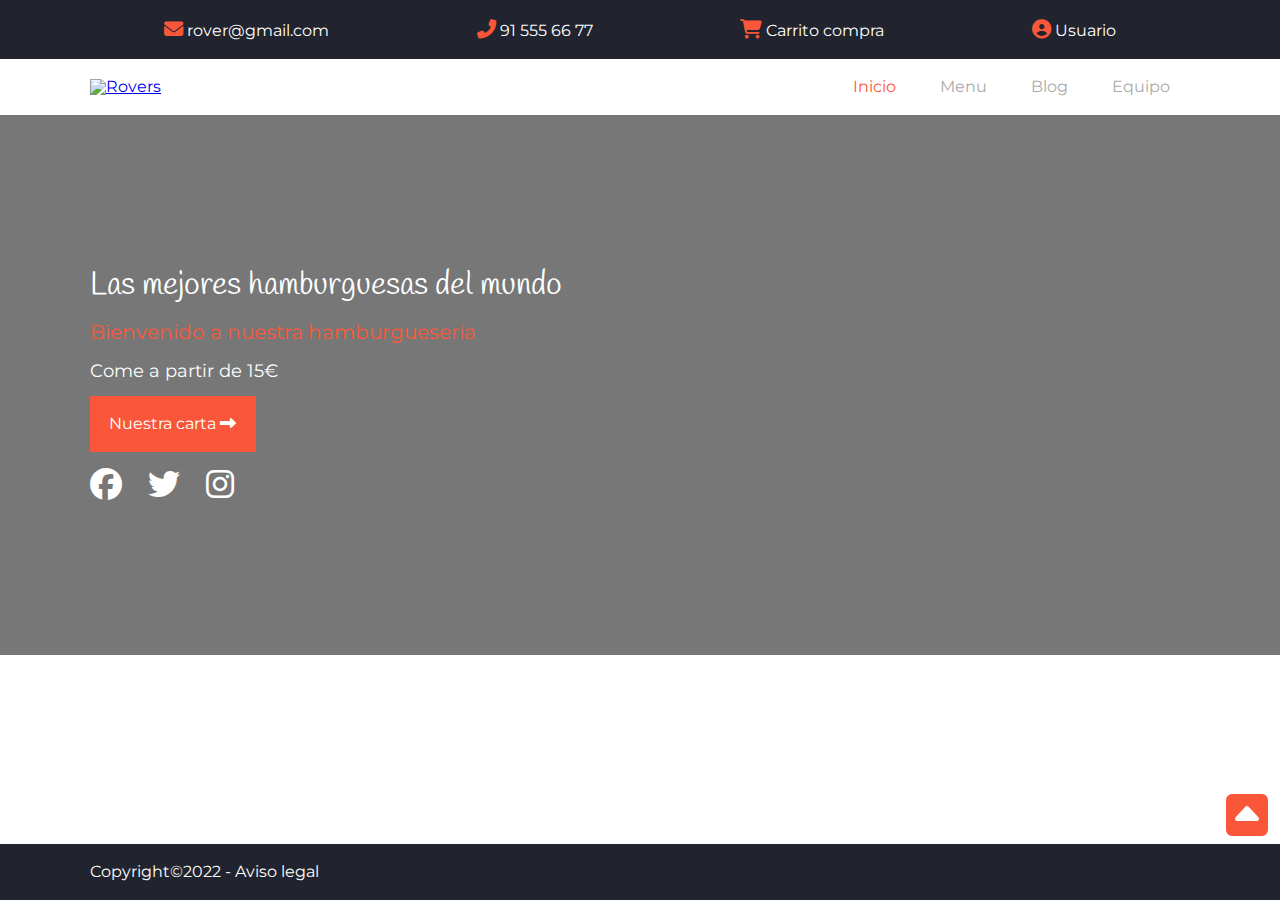
==== index.html @ 0d0776b5 "hero terminado" ====
<!DOCTYPE html>
<html lang="en">
  <head>
    <meta charset="UTF-8" />
    <meta http-equiv="X-UA-Compatible" content="IE=edge" />
    <meta name="viewport" content="width=device-width, initial-scale=1.0" />
    <link rel="stylesheet" href="css/style.css" />
    <title>Document</title>
  </head>
  <body>
    <div class="wrapper" id="top">
      <header>
        <div class="nav-top">
          <div class="container">
            <div>
              <a href="mailto:rover@gmail.com">
                <i class="fa-solid fa-envelope"></i>
                <span>rover@gmail.com</span>
              </a>
            </div>
            <div>
              <a href="tel:915556677">
                <i class="fa-solid fa-phone-flip"></i>
                <span>91 555 66 77</span>
              </a>
            </div>
            <div>
              <a href="#">
                <i class="fa-solid fa-shopping-cart"></i>
                <span>Carrito compra</span>
              </a>
            </div>
            <div>
              <a href="#">
                <i class="fa-solid fa-user-circle"></i>
                <span>Usuario</span>
              </a>
            </div>
          </div>
        </div>
        <nav>
          <div class="container">
            <div class="logo">
              <a href="index.html">
                <img src="./images/logo.jpg" alt="Rovers" />
              </a>
            </div>
            <div class="hamburguesa">
              <div></div>
              <div></div>
              <div></div>
            </div>
            <ul class="menu">
              <li><a href="index.html" class="activo">Inicio</a></li>
              <li><a href="blog.html">Menu</a></li>
              <li><a href="menu.html">Blog</a></li>
              <li><a href="equipo.html">Equipo</a></li>
            </ul>
          </div>
        </nav>
      </header>
      <div class="hero">
        <div class="container">
          <h1>Las mejores hamburguesas del mundo</h1>
          <h2>Bienvenido a nuestra hamburguesería</h2>
          <p>Come a partir de 15&euro;</p>
          <div>
            <a href="" class="boton">
              Nuestra carta <i class="fa-solid fa-long-arrow-alt-right"></i>
            </a>
          </div>
          <ul>
            <li>
              <a href="#"><i class="fa-brands fa-facebook"></i></a>
            </li>
            <li>
              <a href="#"><i class="fa-brands fa-twitter"></i></a>
            </li>
            <li>
              <a href="#"><i class="fa-brands fa-instagram"></i></a>
            </li>
          </ul>
        </div>
      </div>
      <main></main>
      <footer>
        <div class="container">
          <p>Copyright&copy;2022 - <a href="#">Aviso legal</a></p>
        </div>
      </footer>
      <div class="flecha">
        <a href="#top">
          <i class="fa-solid fa-caret-square-up"></i>
        </a>
      </div>
    </div>
  </body>
</html>
---- css/style.css ----
@import url("reset.css");
@import url("https://fonts.googleapis.com/css2?family=Handlee&family=Montserrat:wght@400;700&display=swap");
@import url("https://cdnjs.cloudflare.com/ajax/libs/font-awesome/6.2.0/css/all.min.css");

/*
font-family: 'Handlee', cursive;
font-family: 'Montserrat', sans-serif;
color_principal: #fa573a;
color_azul: #21242e;
*/
html {
  /* para generar animcaciones por css en los enlaces de ancla*/
  scroll-behavior: smooth;
}
:root {
  --fuenteprincipal: "Montserrat", sans-serif;
  --fuentetitulos: "Handlee", cursive;
  --colorprincipal: #fa573a;
  --colorsecundario: #21242e;
  --margingrid: 1em;
  --fontsize: 1em;
  /* --anchomaximo: 1100px; Se convierte en em más abajo*/
  --anchomaximo: 68.75em;
}

img {
  width: 100%;
  height: auto;
  display: block;
}

.container {
  max-width: var(--anchomaximo);
  margin: 0 auto;
}
body {
  font-family: var(--fuenteprincipal);
  font-size: var(--fontsize);
}
/* inicio header */
header .nav-top {
  background-color: var(--colorsecundario);
  padding: 1.25em 0em;
}

header .nav-top .container {
  display: flex;
  justify-content: space-around;
}
header .nav-top a {
  text-decoration: none;
}
header .nav-top a i {
  color: var(--colorprincipal);
  font-size: 120%;
}
header .nav-top a span {
  color: white;
  display: none;
}
header nav {
  background-color: white;
  padding: 1.25em;
}
header nav .container {
  display: flex;
  flex-wrap: wrap;
  justify-content: space-between;
}

header nav .container .logo {
  max-width: 6.25em;
}
header nav .container .hamburguesa {
  width: 1.875em;
  cursor: pointer;
}
header nav .container .hamburguesa > div {
  border-top: solid 2px #aaa;
  margin-bottom: 0.625em;
}
header nav .container .menu {
  width: 100%;
  text-align: center;
}
header nav .container .menu li a {
  display: block;
  padding: 1.25em;
  text-decoration: none;
  color: #aaa;
  border-bottom: #aaa solid 2px;
}
header nav .container .menu li:last-child a {
  border-bottom: none;
}
header nav .container .menu li :is(a:hover, .activo) {
  color: var(--colorprincipal);
}
/* fin header */

/* inicio footer*/

footer {
  background-color: var(--colorsecundario);
  padding: 1.25em 0em;
  text-align: center;
  color: white;
  position: fixed;
  width: 100%;
  bottom: 0;
}

footer a {
  text-decoration: none;
  color: white;
}
footer a:hover {
  color: var(--colorprincipal);
}
.flecha a {
  display: block;
  color: var(--colorprincipal);
  position: fixed;
  bottom: 1.25em;
  right: 0.25em;
  font-size: 300%;
}
/* fin footer */

/* inicio hero */

.hero {
  background-image: url(../images/fondo.jpg);
  height: 60vh;
  background-size: cover;
  background-position: center center;
  background-color: #777;
  background-blend-mode: multiply;
  color: white;
  display: flex;
}
.hero .container {
  display: flex;
  justify-content: center;
  flex-direction: column;
  width: 90%;
}

.hero h1 {
  font-family: var(--fuentetitulos);
  font-size: 2em;
}

.hero h2 {
  color: var(--colorprincipal);
  font-size: 1.25em;
  margin: var(--margingrid) 0;
}
.hero p {
  font-size: 1.15em;
}
.boton {
  display: inline-block;
  background-color: var(--colorprincipal);
  color: white;
  text-decoration: none;
  padding: 1.15em;
  margin: var(--margingrid) 0;
  border: 1px solid var(--colorprincipal);
}
.boton:hover {
  background-color: transparent;
  color: var(--colorprincipal);
}
.boton i {
  transition: 1s;
}
.boton:hover i {
  transform: translateX(5px) scale(1.3);
  transition: 1s;
}
.hero ul {
  display: flex;
  width: 9em;
  justify-content: space-between;
}
.hero ul a {
  color: white;
  text-decoration: none;
  font-size: 2em;
}
/* fin hero */

/* media queries */

@media (min-width: 37.5em) {
  /*600px tablet*/
}
@media (min-width: 48em) {
  /*768px tablet grande pantall peq*/
  header .nav-top a span {
    display: inline;
  }
  footer {
    text-align: left;
  }
}
@media (min-width: 62.75em) {
  /*1004px pantallas */
  header nav .container .hamburguesa {
    display: none;
  }
  header nav .container .menu {
    width: auto;
    text-align: left;
  }
  header nav .container .menu li a {
    border: none;
    padding: 0em 1.25em;
  }
  header nav .container .menu li {
    display: inline-block;
  }
}
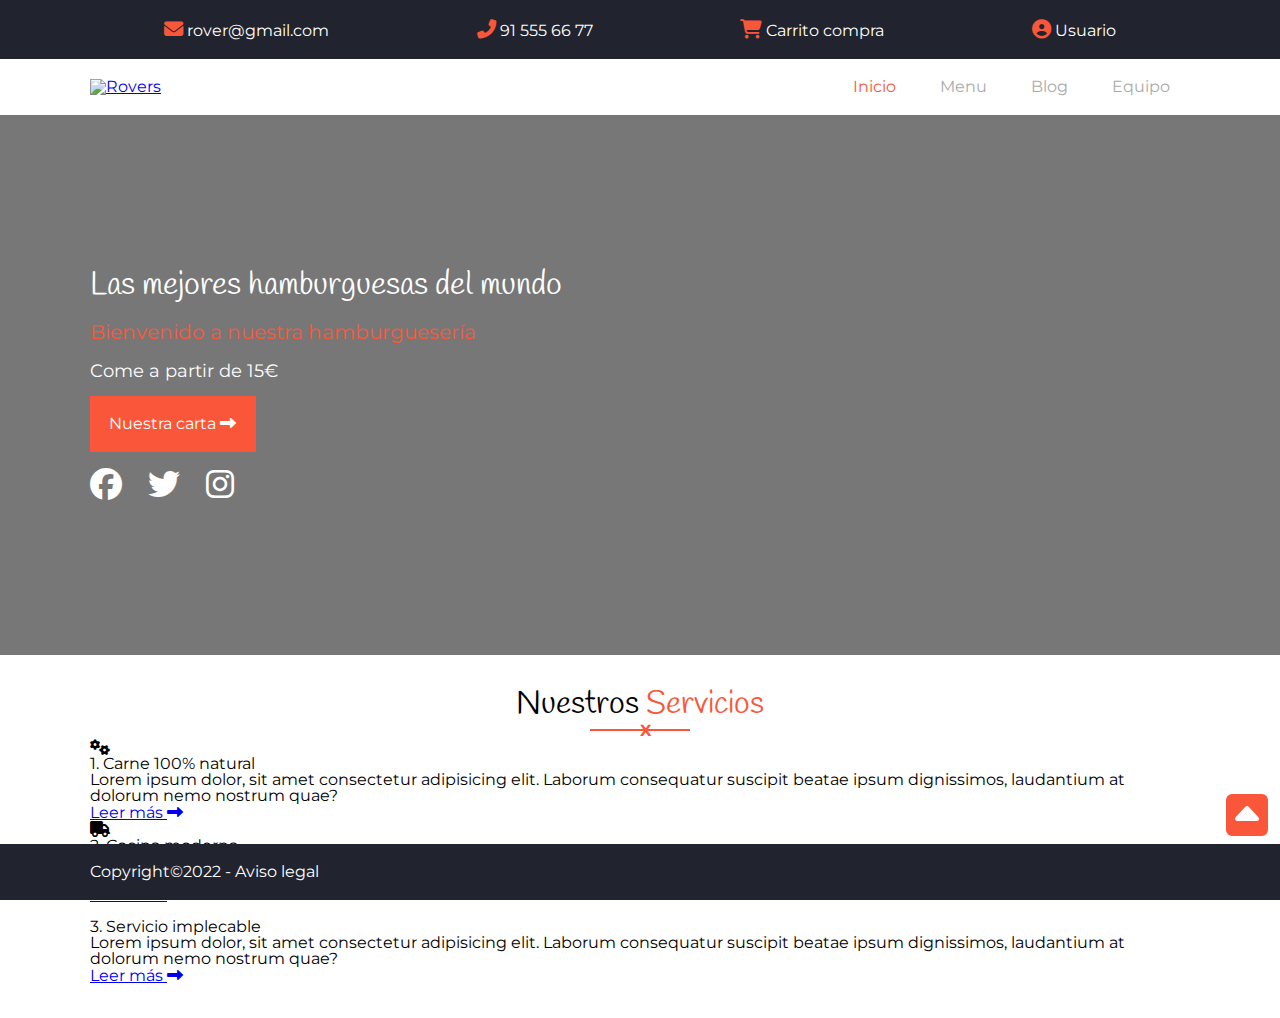
==== commit cdbf8ae1: "Comienzo our services" ====
--- a/index.html
+++ b/index.html
@@ -82,7 +82,64 @@
           </ul>
         </div>
       </div>
-      <main></main>
+      <main>
+        <section id="ourservices">
+          <div class="container">
+            <h2>Nuestros <span>Servicios</span></h2>
+            <div class="underline">
+              <hr noshade="noshade" />
+              <span>X</span>
+            </div>
+            <div class="grid">
+              <article>
+                <div>
+                  <i class="fa-solid fa-cogs"></i>
+                </div>
+                <h3>1. Carne 100% natural</h3>
+                <p>
+                  Lorem ipsum dolor, sit amet consectetur adipisicing elit.
+                  Laborum consequatur suscipit beatae ipsum dignissimos,
+                  laudantium at dolorum nemo nostrum quae?
+                </p>
+                <a href="#" class="enlace">
+                  Leer más
+                  <i class="fa-solid fa-long-arrow-alt-right"></i>
+                </a>
+              </article>
+              <article>
+                <div>
+                  <i class="fa-solid fa-truck"></i>
+                </div>
+                <h3>2. Cocina moderna</h3>
+                <p>
+                  Lorem ipsum dolor, sit amet consectetur adipisicing elit.
+                  Laborum consequatur suscipit beatae ipsum dignissimos,
+                  laudantium at dolorum nemo nostrum quae?
+                </p>
+                <a href="#" class="enlace">
+                  Leer más
+                  <i class="fa-solid fa-long-arrow-alt-right"></i>
+                </a>
+              </article>
+              <article>
+                <div>
+                  <i class="fa-solid fa-hearth"></i>
+                </div>
+                <h3>3. Servicio implecable</h3>
+                <p>
+                  Lorem ipsum dolor, sit amet consectetur adipisicing elit.
+                  Laborum consequatur suscipit beatae ipsum dignissimos,
+                  laudantium at dolorum nemo nostrum quae?
+                </p>
+                <a href="#" class="enlace">
+                  Leer más
+                  <i class="fa-solid fa-long-arrow-alt-right"></i>
+                </a>
+              </article>
+            </div>
+          </div>
+        </section>
+      </main>
       <footer>
         <div class="container">
           <p>Copyright&copy;2022 - <a href="#">Aviso legal</a></p>
--- a/css/style.css
+++ b/css/style.css
@@ -191,6 +191,35 @@
 }
 /* fin hero */
 
+/* Inicio Our Services */
+main section {
+  padding: 2.125em 1.5em;
+}
+main section h2 {
+  color: black;
+  font-family: var(--fuentetitulos);
+  font-size: 2em;
+  text-align: center;
+}
+main section h2 span {
+  color: var(--colorprincipal);
+}
+main section .underline {
+  position: relative;
+  width: 6.25em;
+  margin: 0 auto;
+  color: var(--colorprincipal);
+  font-weight: 700;
+  text-align: center;
+}
+main section .underline span {
+  position: absolute;
+  top: -0.4em;
+}
+main section .underline hr {
+  border-color: var(--colorprincipal);
+}
+/* Final Our Services */
 /* media queries */
 
 @media (min-width: 37.5em) {
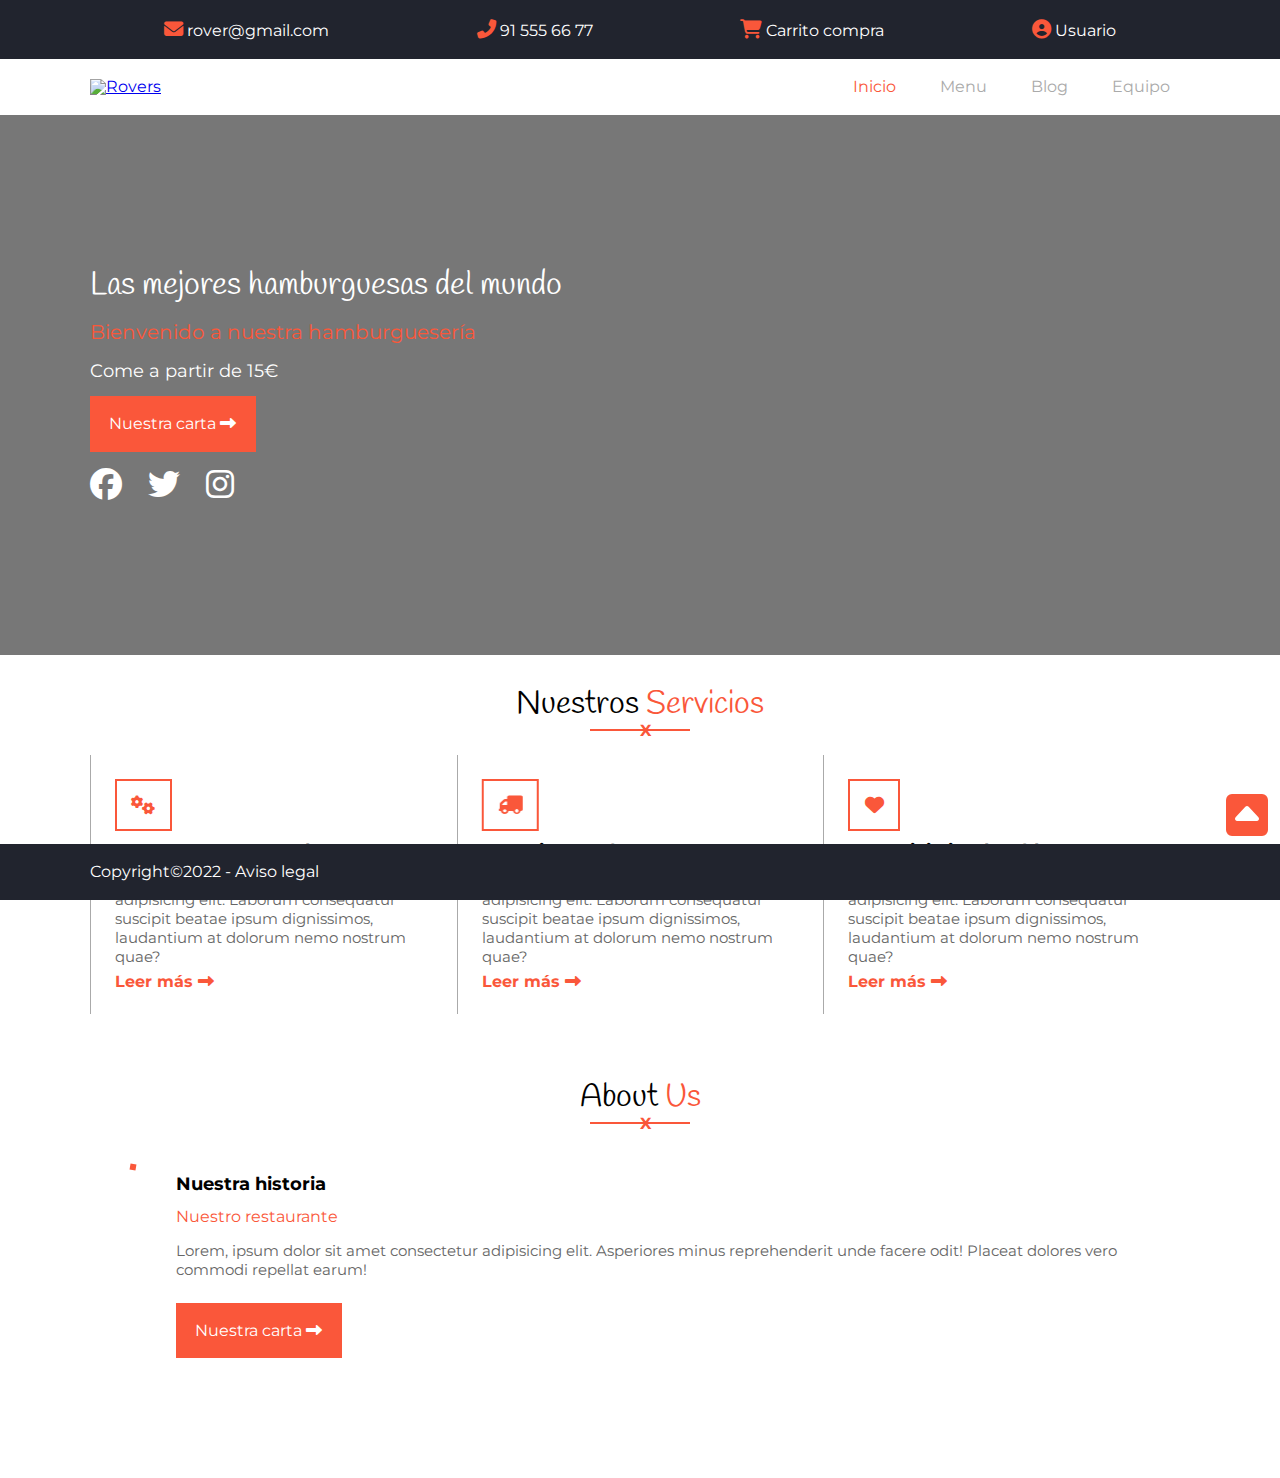
==== commit a9c9b4b4: "Final de home" ====
--- a/index.html
+++ b/index.html
@@ -123,7 +123,7 @@
               </article>
               <article>
                 <div>
-                  <i class="fa-solid fa-hearth"></i>
+                  <i class="fa-solid fa-heart"></i>
                 </div>
                 <h3>3. Servicio implecable</h3>
                 <p>
@@ -137,6 +137,39 @@
                 </a>
               </article>
             </div>
+          </div>
+        </section>
+
+        <section id="aboutus">
+          <div class="container">
+            <h2>About <span>Us</span></h2>
+            <div class="underline">
+              <hr noshade="noshade" />
+              <span>X</span>
+            </div>
+
+            <article class="flex">
+              <figure class="imagen">
+                <div class="marco">
+                  <img src="./images/about-main.jpg" alt="" />
+                </div>
+              </figure>
+              <div>
+                <h3>Nuestra historia</h3>
+                <h4>Nuestro restaurante</h4>
+                <p>
+                  Lorem, ipsum dolor sit amet consectetur adipisicing elit.
+                  Asperiores minus reprehenderit unde facere odit! Placeat
+                  dolores vero commodi repellat earum!
+                </p>
+                <div>
+                  <a href="" class="boton">
+                    Nuestra carta
+                    <i class="fa-solid fa-long-arrow-alt-right"></i>
+                  </a>
+                </div>
+              </div>
+            </article>
           </div>
         </section>
       </main>
--- a/css/style.css
+++ b/css/style.css
@@ -219,11 +219,101 @@
 main section .underline hr {
   border-color: var(--colorprincipal);
 }
+main section .grid {
+  display: flex;
+  flex-wrap: wrap;
+}
+main section .grid article {
+  width: 100%;
+  border-bottom: 1px solid #aaa;
+  padding: 1.5em 0;
+}
+main section .grid article > div .fa-solid {
+  border: 2px solid var(--colorprincipal);
+  color: var(--colorprincipal);
+  font-size: 120%;
+  padding: 0.75em;
+}
+main section article h3 {
+  font-weight: 700;
+  font-size: 110%;
+  margin: 0.625em 0;
+}
+main p {
+  color: #666;
+  line-height: 1.25;
+  font-size: 95%;
+}
+main section article p {
+  margin-bottom: 0.5em;
+}
+.enlace {
+  text-decoration: none;
+  font-weight: 700;
+  color: var(--colorprincipal);
+}
+.fa-truck {
+  transform: rotateY(180deg);
+}
 /* Final Our Services */
+
+/* Inicio About Us */
+
+main #aboutus {
+  margin-bottom: 4.375em;
+}
+
+main section .flex {
+  display: flex;
+  flex-direction: column;
+  margin-top: 2.5em;
+}
+main section .flex h3 {
+  font-weight: 700;
+  font-size: 110%;
+}
+main section .flex h4 {
+  color: var(--colorprincipal);
+  margin: var(--margingrid) 0;
+}
+
+main section .flex .imagen {
+  margin: 2.5em auto;
+}
+main section .flex .imagen .marco {
+  border: 3px solid var(--colorprincipal);
+  transform: rotateZ(10deg);
+  transition: 1s;
+}
+main section .flex .imagen .marco img {
+  transform: rotateZ(-10deg);
+  transition: 1s;
+}
+
+main section .flex .imagen:hover :is(.marco, .marco img) {
+  transform: rotateZ(0deg);
+}
+/* Final About Us */
 /* media queries */
 
 @media (min-width: 37.5em) {
   /*600px tablet*/
+  main section .grid article {
+    width: 50%;
+    border-bottom: none;
+    border-left: 1px solid #aaa;
+    padding: 1.5em;
+    margin-top: 1em;
+  }
+  main section .grid article:last-child {
+    width: 100%;
+  }
+  main section .flex {
+    flex-direction: row;
+  }
+  main section .flex .imagen {
+    margin: 0 2.5em;
+  }
 }
 @media (min-width: 48em) {
   /*768px tablet grande pantall peq*/
@@ -233,6 +323,9 @@
   footer {
     text-align: left;
   }
+  main section .grid :is(article, article:last-child) {
+    width: 33.333%;
+  }
 }
 @media (min-width: 62.75em) {
   /*1004px pantallas */
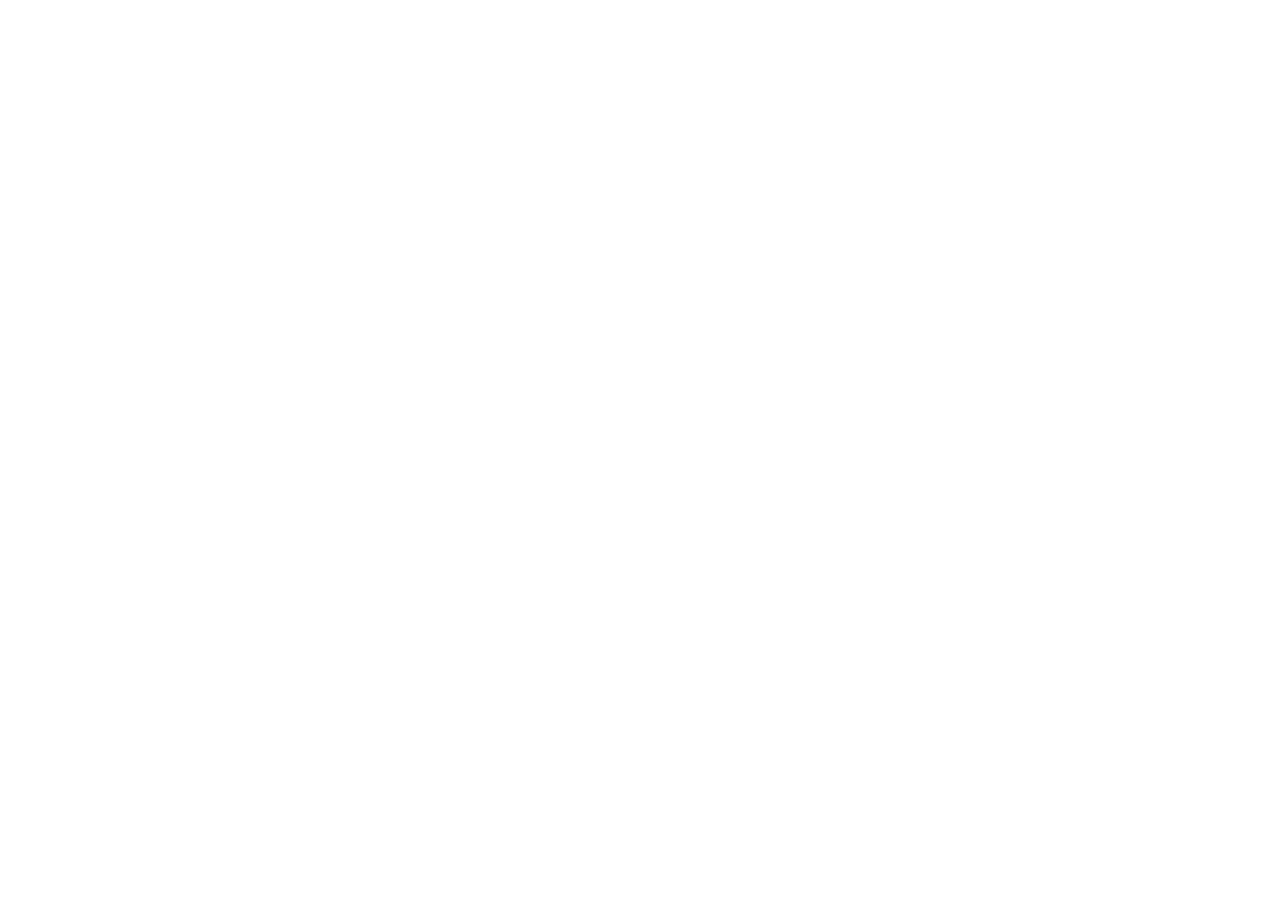
==== commit 37677883: "index + plantilla + css *liadita" ====
--- a/index.html
+++ b/index.html
@@ -4,185 +4,7 @@
     <meta charset="UTF-8" />
     <meta http-equiv="X-UA-Compatible" content="IE=edge" />
     <meta name="viewport" content="width=device-width, initial-scale=1.0" />
-    <link rel="stylesheet" href="css/style.css" />
     <title>Document</title>
   </head>
-  <body>
-    <div class="wrapper" id="top">
-      <header>
-        <div class="nav-top">
-          <div class="container">
-            <div>
-              <a href="mailto:rover@gmail.com">
-                <i class="fa-solid fa-envelope"></i>
-                <span>rover@gmail.com</span>
-              </a>
-            </div>
-            <div>
-              <a href="tel:915556677">
-                <i class="fa-solid fa-phone-flip"></i>
-                <span>91 555 66 77</span>
-              </a>
-            </div>
-            <div>
-              <a href="#">
-                <i class="fa-solid fa-shopping-cart"></i>
-                <span>Carrito compra</span>
-              </a>
-            </div>
-            <div>
-              <a href="#">
-                <i class="fa-solid fa-user-circle"></i>
-                <span>Usuario</span>
-              </a>
-            </div>
-          </div>
-        </div>
-        <nav>
-          <div class="container">
-            <div class="logo">
-              <a href="index.html">
-                <img src="./images/logo.jpg" alt="Rovers" />
-              </a>
-            </div>
-            <div class="hamburguesa">
-              <div></div>
-              <div></div>
-              <div></div>
-            </div>
-            <ul class="menu">
-              <li><a href="index.html" class="activo">Inicio</a></li>
-              <li><a href="blog.html">Menu</a></li>
-              <li><a href="menu.html">Blog</a></li>
-              <li><a href="equipo.html">Equipo</a></li>
-            </ul>
-          </div>
-        </nav>
-      </header>
-      <div class="hero">
-        <div class="container">
-          <h1>Las mejores hamburguesas del mundo</h1>
-          <h2>Bienvenido a nuestra hamburguesería</h2>
-          <p>Come a partir de 15&euro;</p>
-          <div>
-            <a href="" class="boton">
-              Nuestra carta <i class="fa-solid fa-long-arrow-alt-right"></i>
-            </a>
-          </div>
-          <ul>
-            <li>
-              <a href="#"><i class="fa-brands fa-facebook"></i></a>
-            </li>
-            <li>
-              <a href="#"><i class="fa-brands fa-twitter"></i></a>
-            </li>
-            <li>
-              <a href="#"><i class="fa-brands fa-instagram"></i></a>
-            </li>
-          </ul>
-        </div>
-      </div>
-      <main>
-        <section id="ourservices">
-          <div class="container">
-            <h2>Nuestros <span>Servicios</span></h2>
-            <div class="underline">
-              <hr noshade="noshade" />
-              <span>X</span>
-            </div>
-            <div class="grid">
-              <article>
-                <div>
-                  <i class="fa-solid fa-cogs"></i>
-                </div>
-                <h3>1. Carne 100% natural</h3>
-                <p>
-                  Lorem ipsum dolor, sit amet consectetur adipisicing elit.
-                  Laborum consequatur suscipit beatae ipsum dignissimos,
-                  laudantium at dolorum nemo nostrum quae?
-                </p>
-                <a href="#" class="enlace">
-                  Leer más
-                  <i class="fa-solid fa-long-arrow-alt-right"></i>
-                </a>
-              </article>
-              <article>
-                <div>
-                  <i class="fa-solid fa-truck"></i>
-                </div>
-                <h3>2. Cocina moderna</h3>
-                <p>
-                  Lorem ipsum dolor, sit amet consectetur adipisicing elit.
-                  Laborum consequatur suscipit beatae ipsum dignissimos,
-                  laudantium at dolorum nemo nostrum quae?
-                </p>
-                <a href="#" class="enlace">
-                  Leer más
-                  <i class="fa-solid fa-long-arrow-alt-right"></i>
-                </a>
-              </article>
-              <article>
-                <div>
-                  <i class="fa-solid fa-heart"></i>
-                </div>
-                <h3>3. Servicio implecable</h3>
-                <p>
-                  Lorem ipsum dolor, sit amet consectetur adipisicing elit.
-                  Laborum consequatur suscipit beatae ipsum dignissimos,
-                  laudantium at dolorum nemo nostrum quae?
-                </p>
-                <a href="#" class="enlace">
-                  Leer más
-                  <i class="fa-solid fa-long-arrow-alt-right"></i>
-                </a>
-              </article>
-            </div>
-          </div>
-        </section>
-
-        <section id="aboutus">
-          <div class="container">
-            <h2>About <span>Us</span></h2>
-            <div class="underline">
-              <hr noshade="noshade" />
-              <span>X</span>
-            </div>
-
-            <article class="flex">
-              <figure class="imagen">
-                <div class="marco">
-                  <img src="./images/about-main.jpg" alt="" />
-                </div>
-              </figure>
-              <div>
-                <h3>Nuestra historia</h3>
-                <h4>Nuestro restaurante</h4>
-                <p>
-                  Lorem, ipsum dolor sit amet consectetur adipisicing elit.
-                  Asperiores minus reprehenderit unde facere odit! Placeat
-                  dolores vero commodi repellat earum!
-                </p>
-                <div>
-                  <a href="" class="boton">
-                    Nuestra carta
-                    <i class="fa-solid fa-long-arrow-alt-right"></i>
-                  </a>
-                </div>
-              </div>
-            </article>
-          </div>
-        </section>
-      </main>
-      <footer>
-        <div class="container">
-          <p>Copyright&copy;2022 - <a href="#">Aviso legal</a></p>
-        </div>
-      </footer>
-      <div class="flecha">
-        <a href="#top">
-          <i class="fa-solid fa-caret-square-up"></i>
-        </a>
-      </div>
-    </div>
-  </body>
+  <body></body>
 </html>
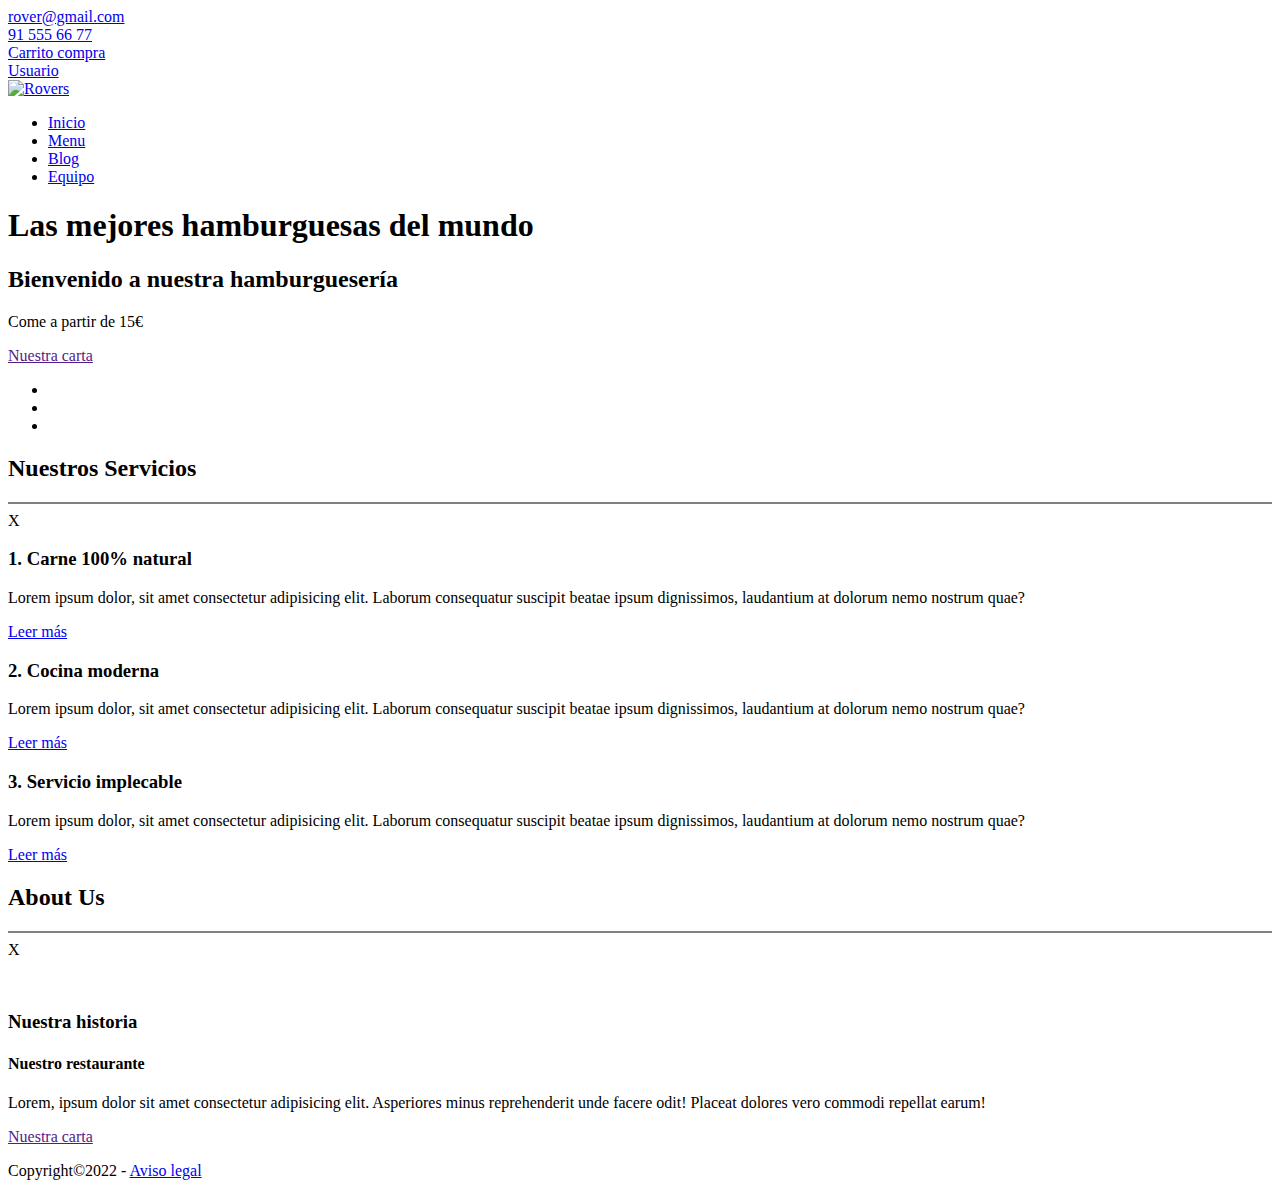
==== commit bc4c4754: "fixed index.html" ====
--- a/index.html
+++ b/index.html
@@ -4,7 +4,185 @@
     <meta charset="UTF-8" />
     <meta http-equiv="X-UA-Compatible" content="IE=edge" />
     <meta name="viewport" content="width=device-width, initial-scale=1.0" />
+    <link rel="stylesheet" href="css/style.css" />
     <title>Document</title>
   </head>
-  <body></body>
+  <body>
+    <div class="wrapper" id="top">
+      <header>
+        <div class="nav-top">
+          <div class="container">
+            <div>
+              <a href="mailto:rover@gmail.com">
+                <i class="fa-solid fa-envelope"></i>
+                <span>rover@gmail.com</span>
+              </a>
+            </div>
+            <div>
+              <a href="tel:915556677">
+                <i class="fa-solid fa-phone-flip"></i>
+                <span>91 555 66 77</span>
+              </a>
+            </div>
+            <div>
+              <a href="#">
+                <i class="fa-solid fa-shopping-cart"></i>
+                <span>Carrito compra</span>
+              </a>
+            </div>
+            <div>
+              <a href="#">
+                <i class="fa-solid fa-user-circle"></i>
+                <span>Usuario</span>
+              </a>
+            </div>
+          </div>
+        </div>
+        <nav>
+          <div class="container">
+            <div class="logo">
+              <a href="index.html">
+                <img src="./images/logo.jpg" alt="Rovers" />
+              </a>
+            </div>
+            <div class="hamburguesa">
+              <div></div>
+              <div></div>
+              <div></div>
+            </div>
+            <ul class="menu">
+              <li><a href="index.html" class="activo">Inicio</a></li>
+              <li><a href="./SeccionMenu/Menu.html">Menu</a></li>
+              <li><a href="./SeccionBlog/Blog.html">Blog</a></li>
+              <li><a href="equipo.html">Equipo</a></li>
+            </ul>
+          </div>
+        </nav>
+      </header>
+      <div class="hero">
+        <div class="container">
+          <h1>Las mejores hamburguesas del mundo</h1>
+          <h2>Bienvenido a nuestra hamburguesería</h2>
+          <p>Come a partir de 15&euro;</p>
+          <div>
+            <a href="" class="boton">
+              Nuestra carta <i class="fa-solid fa-long-arrow-alt-right"></i>
+            </a>
+          </div>
+          <ul>
+            <li>
+              <a href="#"><i class="fa-brands fa-facebook"></i></a>
+            </li>
+            <li>
+              <a href="#"><i class="fa-brands fa-twitter"></i></a>
+            </li>
+            <li>
+              <a href="#"><i class="fa-brands fa-instagram"></i></a>
+            </li>
+          </ul>
+        </div>
+      </div>
+      <main>
+        <section id="ourservices">
+          <div class="container">
+            <h2>Nuestros <span>Servicios</span></h2>
+            <div class="underline">
+              <hr noshade="noshade" />
+              <span>X</span>
+            </div>
+            <div class="grid">
+              <article>
+                <div>
+                  <i class="fa-solid fa-cogs"></i>
+                </div>
+                <h3>1. Carne 100% natural</h3>
+                <p>
+                  Lorem ipsum dolor, sit amet consectetur adipisicing elit.
+                  Laborum consequatur suscipit beatae ipsum dignissimos,
+                  laudantium at dolorum nemo nostrum quae?
+                </p>
+                <a href="#" class="enlace">
+                  Leer más
+                  <i class="fa-solid fa-long-arrow-alt-right"></i>
+                </a>
+              </article>
+              <article>
+                <div>
+                  <i class="fa-solid fa-truck"></i>
+                </div>
+                <h3>2. Cocina moderna</h3>
+                <p>
+                  Lorem ipsum dolor, sit amet consectetur adipisicing elit.
+                  Laborum consequatur suscipit beatae ipsum dignissimos,
+                  laudantium at dolorum nemo nostrum quae?
+                </p>
+                <a href="#" class="enlace">
+                  Leer más
+                  <i class="fa-solid fa-long-arrow-alt-right"></i>
+                </a>
+              </article>
+              <article>
+                <div>
+                  <i class="fa-solid fa-heart"></i>
+                </div>
+                <h3>3. Servicio implecable</h3>
+                <p>
+                  Lorem ipsum dolor, sit amet consectetur adipisicing elit.
+                  Laborum consequatur suscipit beatae ipsum dignissimos,
+                  laudantium at dolorum nemo nostrum quae?
+                </p>
+                <a href="#" class="enlace">
+                  Leer más
+                  <i class="fa-solid fa-long-arrow-alt-right"></i>
+                </a>
+              </article>
+            </div>
+          </div>
+        </section>
+
+        <section id="aboutus">
+          <div class="container">
+            <h2>About <span>Us</span></h2>
+            <div class="underline">
+              <hr noshade="noshade" />
+              <span>X</span>
+            </div>
+
+            <article class="flex">
+              <figure class="imagen">
+                <div class="marco">
+                  <img src="./images/about-main.jpg" alt="" />
+                </div>
+              </figure>
+              <div>
+                <h3>Nuestra historia</h3>
+                <h4>Nuestro restaurante</h4>
+                <p>
+                  Lorem, ipsum dolor sit amet consectetur adipisicing elit.
+                  Asperiores minus reprehenderit unde facere odit! Placeat
+                  dolores vero commodi repellat earum!
+                </p>
+                <div>
+                  <a href="" class="boton">
+                    Nuestra carta
+                    <i class="fa-solid fa-long-arrow-alt-right"></i>
+                  </a>
+                </div>
+              </div>
+            </article>
+          </div>
+        </section>
+      </main>
+      <footer>
+        <div class="container">
+          <p>Copyright&copy;2022 - <a href="#">Aviso legal</a></p>
+        </div>
+      </footer>
+      <div class="flecha">
+        <a href="#top">
+          <i class="fa-solid fa-caret-square-up"></i>
+        </a>
+      </div>
+    </div>
+  </body>
 </html>
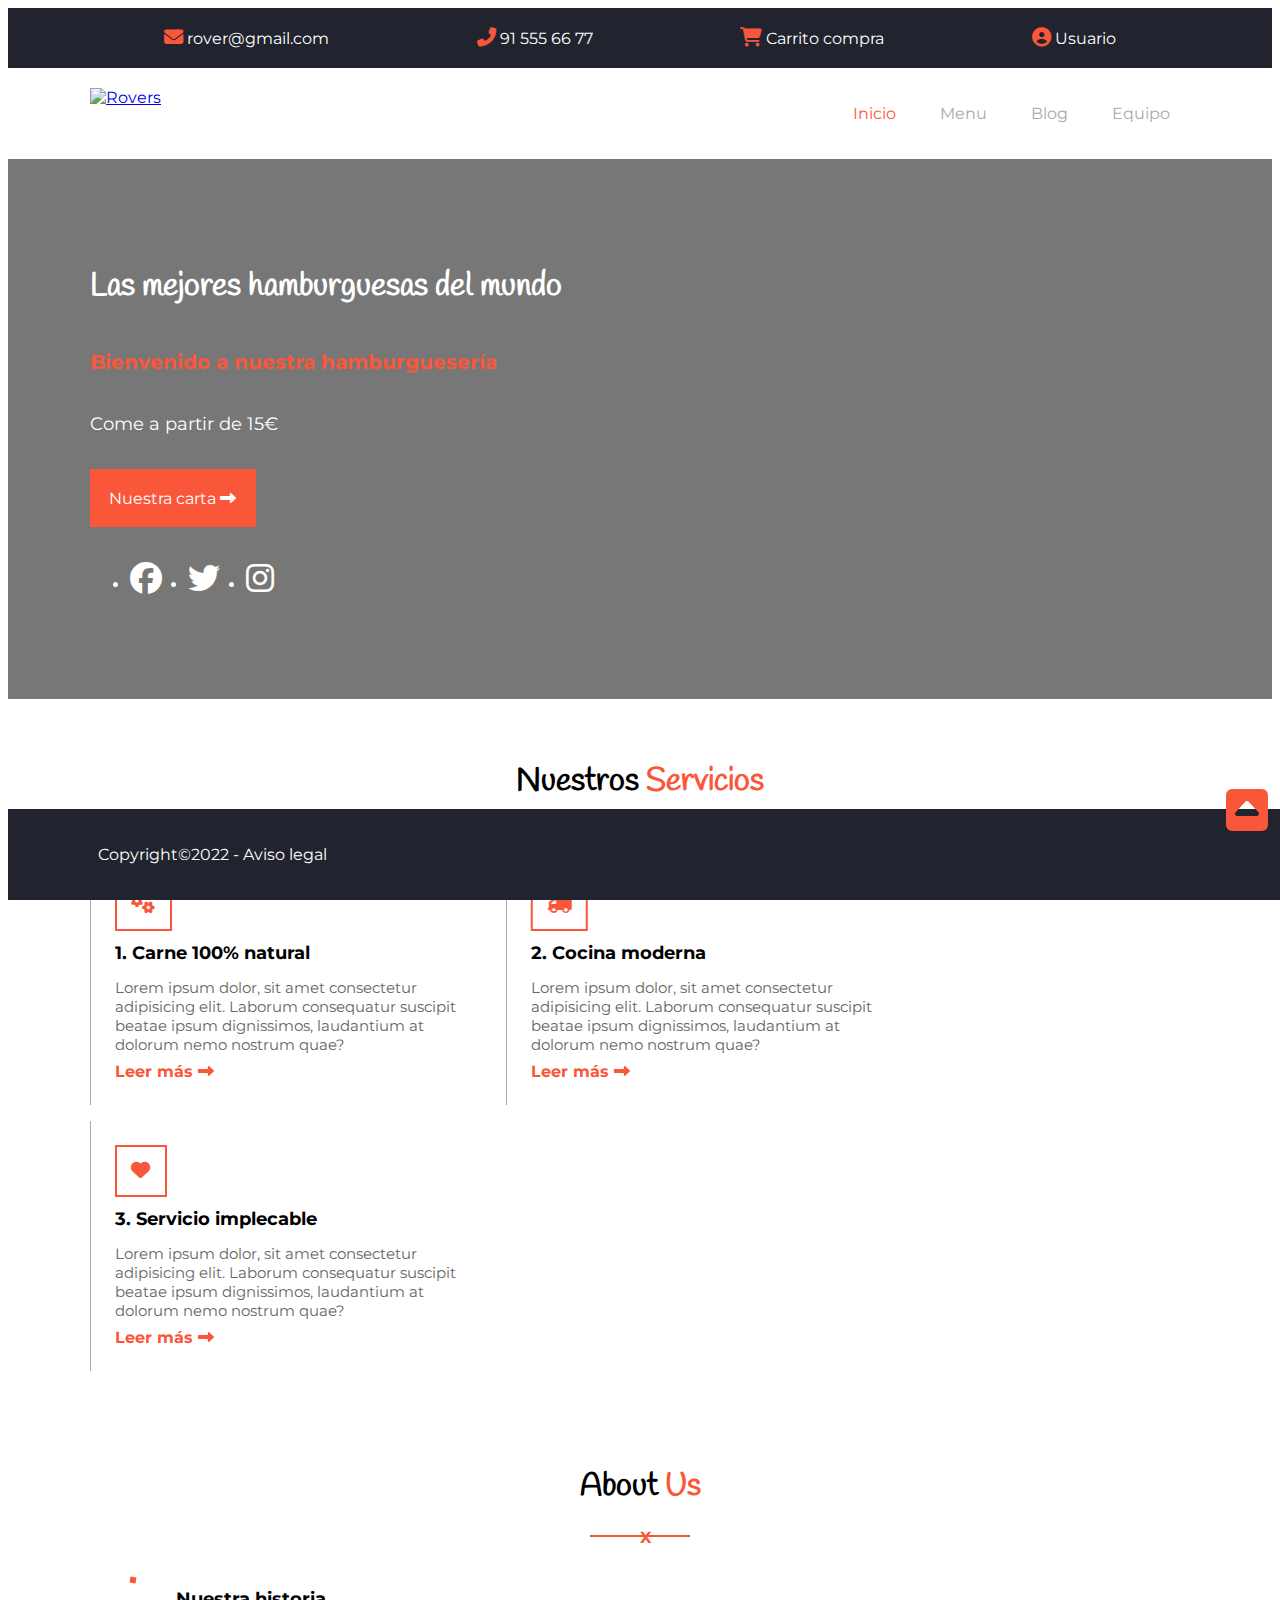
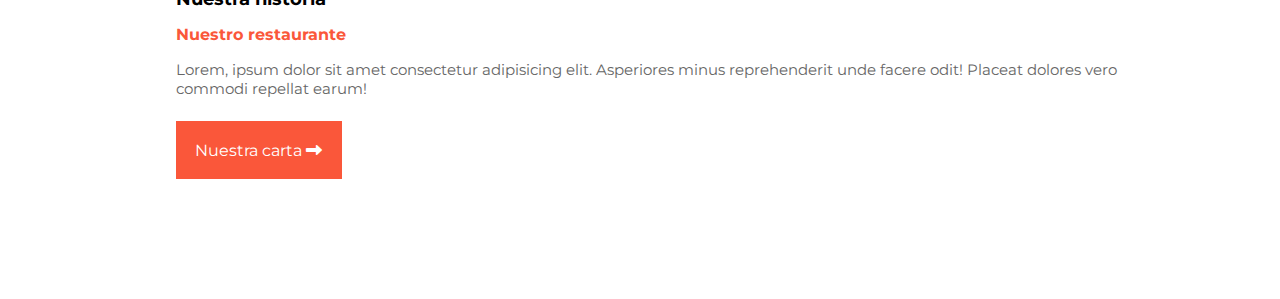
==== commit 10f6e910: "fixed html" ====
--- a/index.html
+++ b/index.html
@@ -4,8 +4,8 @@
     <meta charset="UTF-8" />
     <meta http-equiv="X-UA-Compatible" content="IE=edge" />
     <meta name="viewport" content="width=device-width, initial-scale=1.0" />
+    <title>Document</title>
     <link rel="stylesheet" href="css/style.css" />
-    <title>Document</title>
   </head>
   <body>
     <div class="wrapper" id="top">
--- a/css/style.css
+++ b/css/style.css
@@ -0,0 +1,372 @@
+@import url("reset.css");
+@import url("https://fonts.googleapis.com/css2?family=Handlee&family=Montserrat:wght@400;700&display=swap");
+@import url("https://cdnjs.cloudflare.com/ajax/libs/font-awesome/6.2.0/css/all.min.css");
+
+/*
+font-family: 'Handlee', cursive;
+font-family: 'Montserrat', sans-serif;
+color_principal: #fa573a;
+color_azul: #21242e;
+*/
+html {
+  /* para generar animcaciones por css en los enlaces de ancla*/
+  scroll-behavior: smooth;
+}
+:root {
+  --fuenteprincipal: "Montserrat", sans-serif;
+  --fuentetitulos: "Handlee", cursive;
+  --colorprincipal: #fa573a;
+  --colorsecundario: #21242e;
+  --margingrid: 1em;
+  --fontsize: 1em;
+  /* --anchomaximo: 1100px; Se convierte en em más abajo*/
+  --anchomaximo: 68.75em;
+}
+
+img {
+  width: 100%;
+  height: auto;
+  display: block;
+}
+
+.container {
+  max-width: var(--anchomaximo);
+  margin: 0 auto;
+}
+body {
+  font-family: var(--fuenteprincipal);
+  font-size: var(--fontsize);
+}
+/* inicio header */
+header .nav-top {
+  background-color: var(--colorsecundario);
+  padding: 1.25em 0em;
+}
+
+header .nav-top .container {
+  display: flex;
+  justify-content: space-around;
+}
+header .nav-top a {
+  text-decoration: none;
+}
+header .nav-top a i {
+  color: var(--colorprincipal);
+  font-size: 120%;
+}
+header .nav-top a span {
+  color: white;
+  display: none;
+}
+header nav {
+  background-color: white;
+  padding: 1.25em;
+}
+header nav .container {
+  display: flex;
+  flex-wrap: wrap;
+  justify-content: space-between;
+}
+
+header nav .container .logo {
+  max-width: 6.25em;
+}
+header nav .container .hamburguesa {
+  width: 1.875em;
+  cursor: pointer;
+}
+header nav .container .hamburguesa > div {
+  border-top: solid 2px #aaa;
+  margin-bottom: 0.625em;
+}
+header nav .container .menu {
+  width: 100%;
+  text-align: center;
+}
+header nav .container .menu li a {
+  display: block;
+  padding: 1.25em;
+  text-decoration: none;
+  color: #aaa;
+  border-bottom: #aaa solid 2px;
+}
+header nav .container .menu li:last-child a {
+  border-bottom: none;
+}
+header nav .container .menu li :is(a:hover, .activo) {
+  color: var(--colorprincipal);
+}
+/* fin header */
+
+/* inicio footer*/
+
+footer {
+  background-color: var(--colorsecundario);
+  padding: 1.25em 0em;
+  text-align: center;
+  color: white;
+  position: fixed;
+  width: 100%;
+  bottom: 0;
+}
+
+footer a {
+  text-decoration: none;
+  color: white;
+}
+footer a:hover {
+  color: var(--colorprincipal);
+}
+.flecha a {
+  display: block;
+  color: var(--colorprincipal);
+  position: fixed;
+  bottom: 1.25em;
+  right: 0.25em;
+  font-size: 300%;
+}
+/* fin footer */
+
+/* inicio hero */
+
+.hero {
+  background-image: url(../images/fondo.jpg);
+  height: 60vh;
+  background-size: cover;
+  background-position: center center;
+  background-color: #777;
+  background-blend-mode: multiply;
+  color: white;
+  display: flex;
+}
+.hero .container {
+  display: flex;
+  justify-content: center;
+  flex-direction: column;
+  width: 90%;
+}
+
+.hero h1 {
+  font-family: var(--fuentetitulos);
+  font-size: 2em;
+}
+
+.hero h2 {
+  color: var(--colorprincipal);
+  font-size: 1.25em;
+  margin: var(--margingrid) 0;
+}
+.hero p {
+  font-size: 1.15em;
+}
+.boton {
+  display: inline-block;
+  background-color: var(--colorprincipal);
+  color: white;
+  text-decoration: none;
+  padding: 1.15em;
+  margin: var(--margingrid) 0;
+  border: 1px solid var(--colorprincipal);
+}
+.boton:hover {
+  background-color: transparent;
+  color: var(--colorprincipal);
+}
+.boton i {
+  transition: 1s;
+}
+.boton:hover i {
+  transform: translateX(5px) scale(1.3);
+  transition: 1s;
+}
+.hero ul {
+  display: flex;
+  width: 9em;
+  justify-content: space-between;
+}
+.hero ul a {
+  color: white;
+  text-decoration: none;
+  font-size: 2em;
+}
+/* fin hero */
+
+/* Inicio Our Services */
+main section {
+  padding: 2.125em 1.5em;
+}
+main section h2 {
+  color: black;
+  font-family: var(--fuentetitulos);
+  font-size: 2em;
+  text-align: center;
+}
+main section h2 span {
+  color: var(--colorprincipal);
+}
+main section .underline {
+  position: relative;
+  width: 6.25em;
+  margin: 0 auto;
+  color: var(--colorprincipal);
+  font-weight: 700;
+  text-align: center;
+}
+main section .underline span {
+  position: absolute;
+  top: -0.4em;
+}
+main section .underline hr {
+  border-color: var(--colorprincipal);
+}
+main section .grid {
+  display: flex;
+  flex-wrap: wrap;
+}
+main section .grid article {
+  width: 100%;
+  border-bottom: 1px solid #aaa;
+  padding: 1.5em 0;
+}
+main section .grid article > div .fa-solid {
+  border: 2px solid var(--colorprincipal);
+  color: var(--colorprincipal);
+  font-size: 120%;
+  padding: 0.75em;
+}
+main section article h3 {
+  font-weight: 700;
+  font-size: 110%;
+  margin: 0.625em 0;
+}
+main p {
+  color: #666;
+  line-height: 1.25;
+  font-size: 95%;
+}
+main section article p {
+  margin-bottom: 0.5em;
+}
+.enlace {
+  text-decoration: none;
+  font-weight: 700;
+  color: var(--colorprincipal);
+}
+.fa-truck {
+  transform: rotateY(180deg);
+}
+/* Final Our Services */
+
+/* Inicio About Us */
+
+main #aboutus {
+  margin-bottom: 4.375em;
+}
+
+main section .flex {
+  display: flex;
+  flex-direction: column;
+  margin-top: 2.5em;
+}
+main section .flex h3 {
+  font-weight: 700;
+  font-size: 110%;
+}
+main section .flex h4 {
+  color: var(--colorprincipal);
+  margin: var(--margingrid) 0;
+}
+
+main section .flex .imagen {
+  margin: 2.5em auto;
+}
+main section .flex .imagen .marco {
+  border: 3px solid var(--colorprincipal);
+  transform: rotateZ(10deg);
+  transition: 1s;
+}
+main section .flex .imagen .marco img {
+  transform: rotateZ(-10deg);
+  transition: 1s;
+}
+
+main section .flex .imagen:hover :is(.marco, .marco img) {
+  transform: rotateZ(0deg);
+}
+/* Final About Us */
+
+/* Inicio Our Blog */
+main section.ourblog .grid article {
+  border-left: none;
+}
+main section.ourblog .grid article h3 {
+  font-weight: 700;
+}
+.ourblog blockquote {
+  text-decoration: none;
+  font-weight: 700;
+  color: var(--colorprincipal);
+  margin-bottom: 0.625em;
+  font-size: 90%;
+}
+.ourblog .fecha {
+  background-color: var(--colorprincipal);
+  opacity: 90%;
+  padding: 0.625em;
+  position: absolute;
+  text-align: center;
+  font-weight: 700;
+  font-size: 110%;
+  color: white;
+}
+/* Fin Our Blog*/
+/* media queries */
+
+@media (min-width: 37.5em) {
+  /*600px tablet*/
+  main section .grid article {
+    width: 50%;
+    border-bottom: none;
+    border-left: 1px solid #aaa;
+    padding: 1.5em;
+    margin-top: 1em;
+  }
+  main section .grid article:last-child {
+    width: 100%;
+  }
+  main section .flex {
+    flex-direction: row;
+  }
+  main section .flex .imagen {
+    margin: 0 2.5em;
+  }
+}
+@media (min-width: 48em) {
+  /*768px tablet grande pantall peq*/
+  header .nav-top a span {
+    display: inline;
+  }
+  footer {
+    text-align: left;
+  }
+  main section .grid :is(article, article:last-child) {
+    width: 33.333%;
+  }
+}
+@media (min-width: 62.75em) {
+  /*1004px pantallas */
+  header nav .container .hamburguesa {
+    display: none;
+  }
+  header nav .container .menu {
+    width: auto;
+    text-align: left;
+  }
+  header nav .container .menu li a {
+    border: none;
+    padding: 0em 1.25em;
+  }
+  header nav .container .menu li {
+    display: inline-block;
+  }
+}
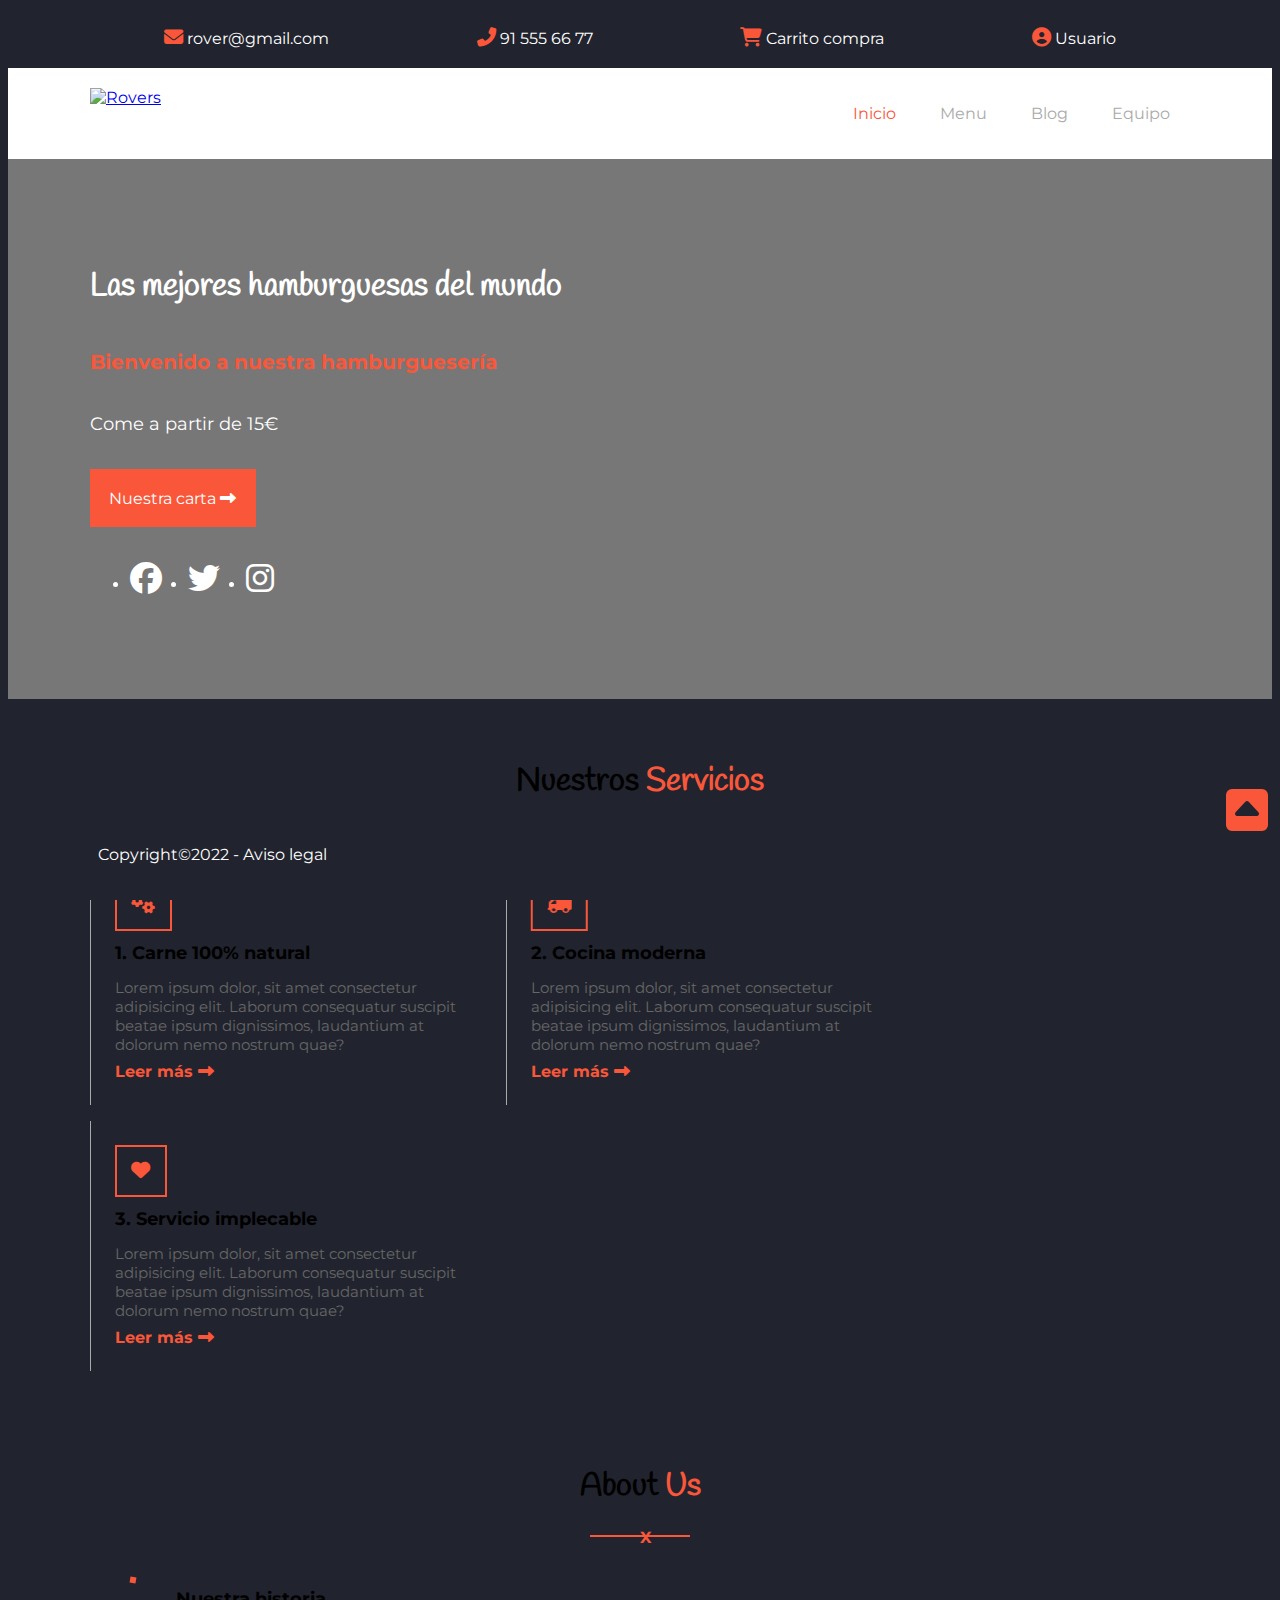
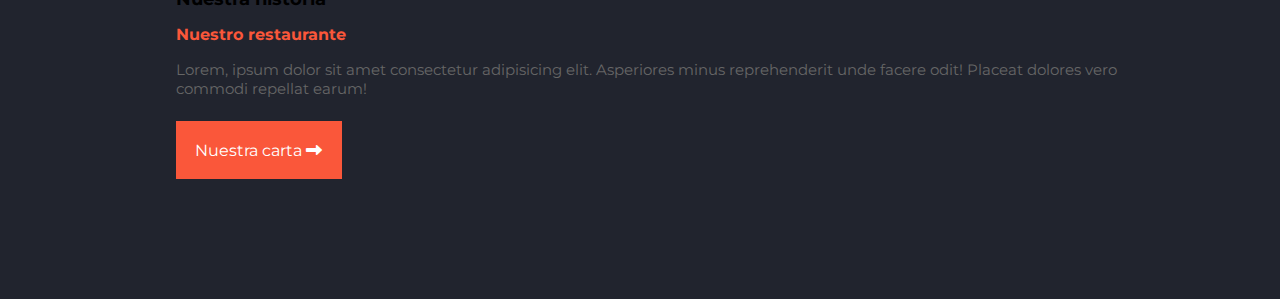
==== commit bcc62713: "Merge branch 'develop'" ====
--- a/index.html
+++ b/index.html
@@ -65,7 +65,7 @@
           <h2>Bienvenido a nuestra hamburguesería</h2>
           <p>Come a partir de 15&euro;</p>
           <div>
-            <a href="" class="boton">
+            <a href="./SeccionMenu/Menu.html" class="boton">
               Nuestra carta <i class="fa-solid fa-long-arrow-alt-right"></i>
             </a>
           </div>
@@ -163,7 +163,7 @@
                   dolores vero commodi repellat earum!
                 </p>
                 <div>
-                  <a href="" class="boton">
+                  <a href="SeccionMenu/Menu.html" class="boton">
                     Nuestra carta
                     <i class="fa-solid fa-long-arrow-alt-right"></i>
                   </a>
--- a/css/style.css
+++ b/css/style.css
@@ -320,6 +320,62 @@
   color: white;
 }
 /* Fin Our Blog*/
+/* Inicio Menu*/
+body {
+  background-color: var(--colorsecundario);
+}
+main #menu #menulateral {
+  display: block;
+  float: left;
+  width: 15em;
+  margin-right: 5em;
+}
+main #menu .flex .filtro ul {
+  padding-bottom: 4em;
+}
+main #menu .flex .filtro ul li{
+  display: block;
+  padding: 1.25em;
+  text-decoration: none;
+  color: white;
+  border-radius: 15px;
+  margin-bottom: 10px;
+}  
+main #menu .flex .filtro ul li.activo {
+  background-color: var(--colorprincipal);
+}
+.today-offers {
+  color: white;
+}
+#menu .container {
+  height: 100%;
+}
+#menu .container .flex .today-offers p {
+  width: 15em;
+}
+#menu .container .flex p {
+  color: #aaa;
+  width: 28em;
+}
+#menu .container .flex h3 {
+  color: white;
+}
+#menu .container .flex {
+  width: 45em;
+}
+#menu .container .flex img {
+  margin-right: 15px;
+}
+#menu .container .flex div {
+  width: 100%;
+}
+#menu .precio{
+  color: var(--colorprincipal);
+  position: relative;
+}
+/* Final Menu*/
+/* Inicio Blog*/
+/* Final Blog*/
 /* media queries */
 
 @media (min-width: 37.5em) {
